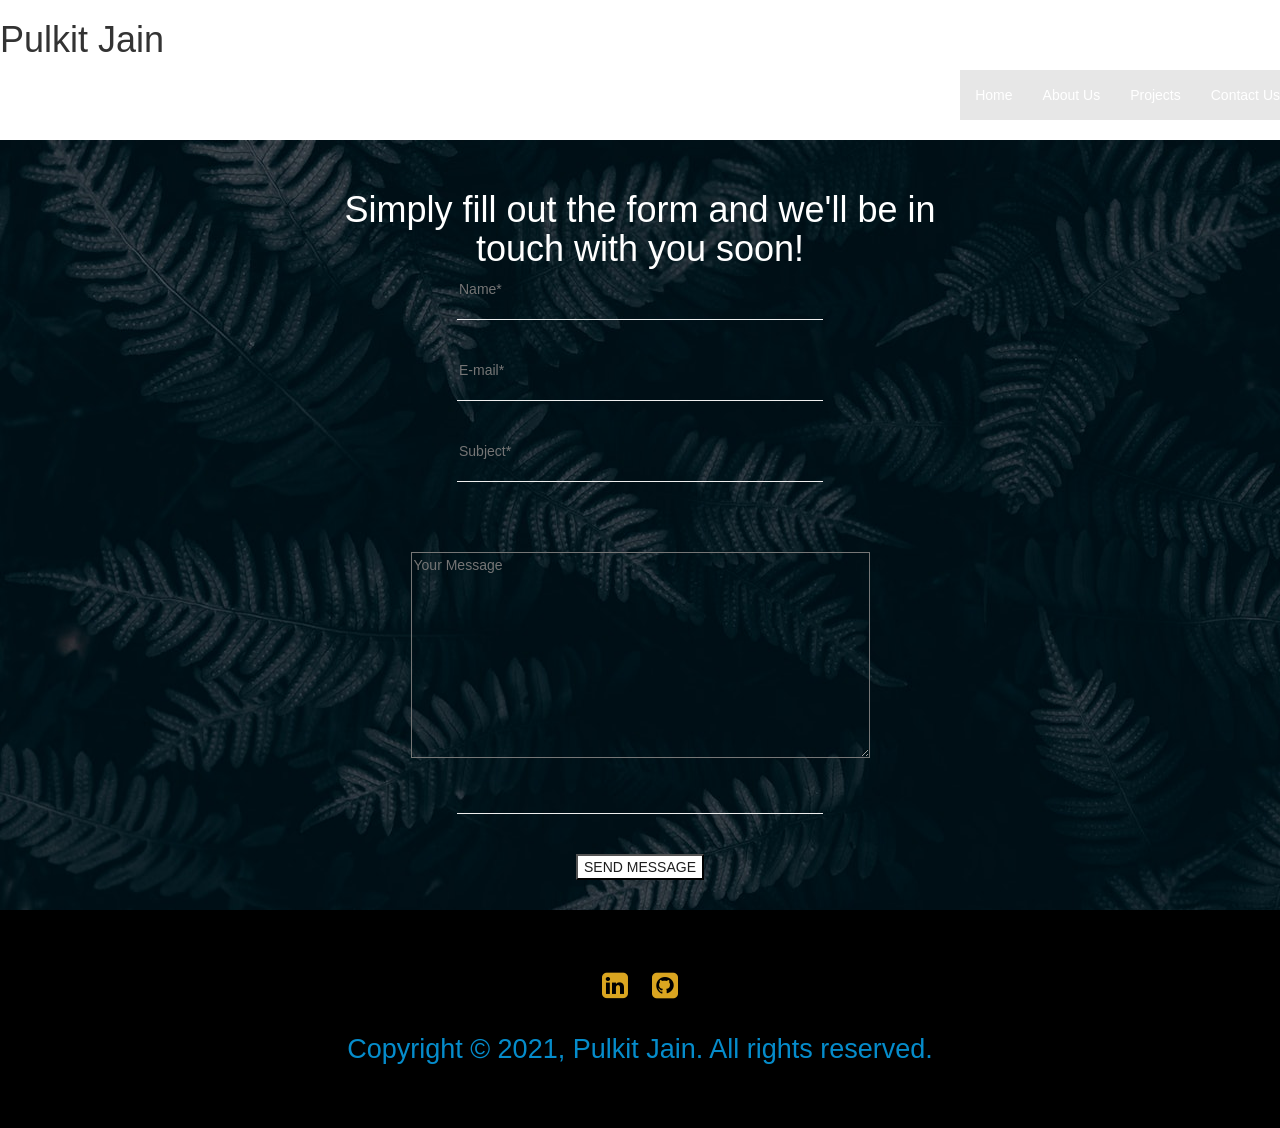
==== index.html @ bf719444 "update" ====
<!DOCTYPE html>
<html lang="en">
<head>
    <meta charset="UTF-8">
    <meta name="viewport" content="width=device-width, initial-scale=1.0">
    <meta http-equiv="refresh" content="15">
    <title>Pulkit Jain Front-End Web Developer</title>
    <link rel="icon" href="img/icon_p-512.png" type="image/x-icon">
    <link rel="stylesheet" href="https://cdnjs.cloudflare.com/ajax/libs/font-awesome/4.7.0/css/font-awesome.min.css">
    <link href="css/bootstrap.min.css" rel="stylesheet">
    <link rel="stylesheet" type="text/css" href="css/style.css">
</head>
<body>
       
    <nav class="navbar navbar-default" id="my-navigation">
        <div class="navbar-header">
            <h1>Pulkit Jain</h1>
        </div>
        <ul class="nav navbar-nav navbar-right">
            <li class="active"><a href="#">Home</a></li>
            <li class="active"><a href="#">About Us</a></li>
            <li class="active"><a href="#">Projects</a></li>
            <li class="active"><a href="#">Contact Us</a></li>
        </ul>   
    </nav>

    <div class="section-4">
        <form action="#">
            <h1>Simply fill out the form and we'll be in<br> touch with you soon!</h1>
            <input type="text" autocomplete="on" placeholder="Name*" required ><hr><br>
            <input type="email" placeholder="E-mail*" required><hr><br>
            <input type="text" placeholder="Subject*" required><hr><br>
            <textarea name="text_filled" cols="53" rows="10"placeholder="Your Message"></textarea><hr><br>
            <button type="submit">SEND MESSAGE</button>
        </form>
    </div>


    <!--footer starts-->

    <div class="footer-box">
        <div class="footer text-center">
          <a href="#"><span class="fa fa-linkedin-square"></span></a>
          <a href="#"><span class="fa fa-github-square"></span></a>
          <p>Copyright © 2021, Pulkit Jain. All rights reserved.</p>
        </div>
      </div>









    <script src="https://ajax.googleapis.com/ajax/libs/jquery/1.12.4/jquery.min.js"></script>
    <script src="js/bootstrap.min.js"></script>    
    <script src="js/script.js"></script>
</body>
</html>
---- css/style.css ----
html{
    font-size: 10px;
}

body{
    margin: 0;
    padding: 0;
}

.clearfix::after{
    content: "";
    display: block;
    clear: both;
}

#my-navigation{
    background: none;
    border: none;
    width: 100%;
}

#my-navigation .navbar-header{
    float: none;
}

#my-navigation .navbar-right{
    float: left;
}

#my-navigation ul li a{
    color: #fff;
}





/*form fill section*/

.section-4{
    background-image: url(../img/pic.jpg);
    text-align: center;
    padding: 30px;
    color: white;
}

.section-4 h1{
    color: #fff;
}

.section-4 input{
    background-color:transparent;
    width: 30%;
    height: 20px;
    border-style: none;
}

.section-4 textarea{
    background-color: transparent;
    margin: 30px;
   
}

.section-4 hr{
    width: 30%;
}

.section-4 button{
    text-align: left;
    background-color: #fff;
    color: #1E1E1E;
}



/*footer starts*/

.footer{
    background-color: black;
    color: gray;
    padding: 50px 0;
}

.footer a{
    color: gray;
}

.footer .fa{
    font-size: 30px;
    padding: 10px;
    color:goldenrod;
}

.footer p{
    font-size: 3vh;
    color:rgb(5, 140, 203);
    margin-top: 20px;
}
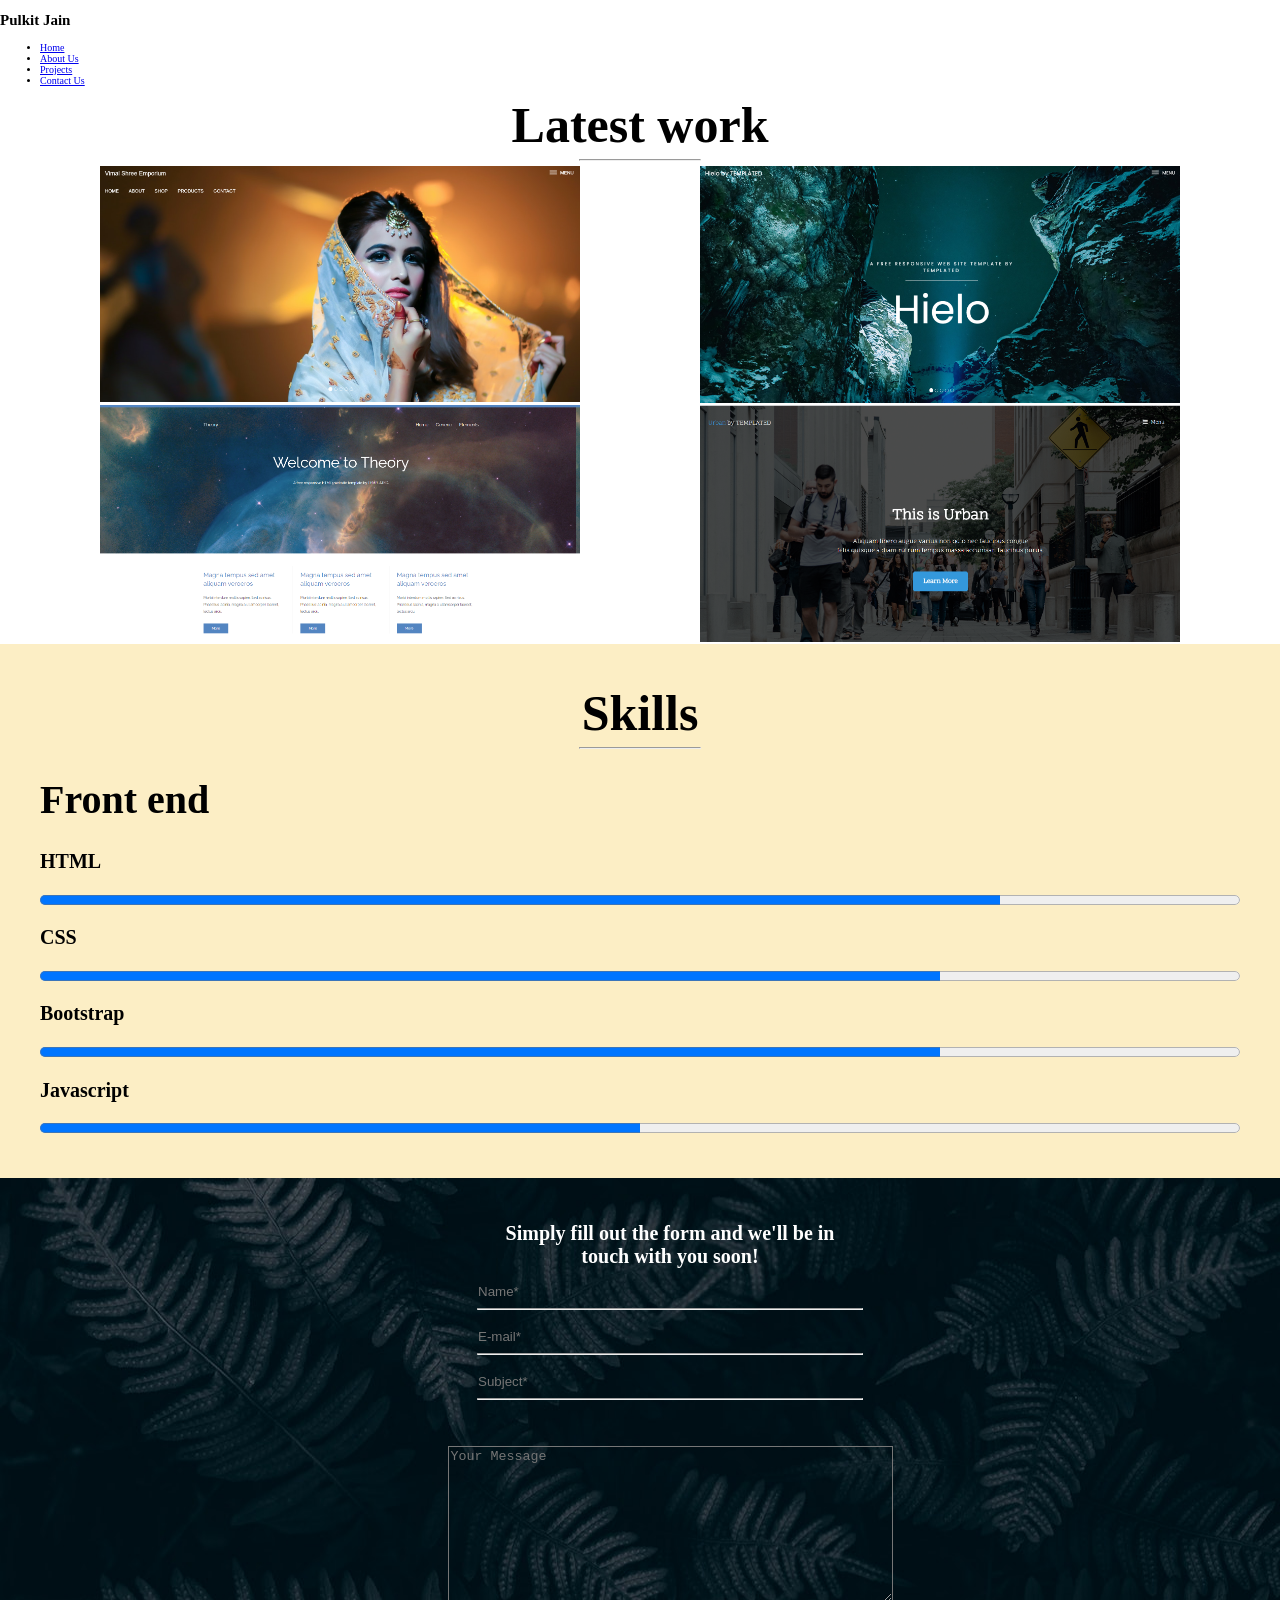
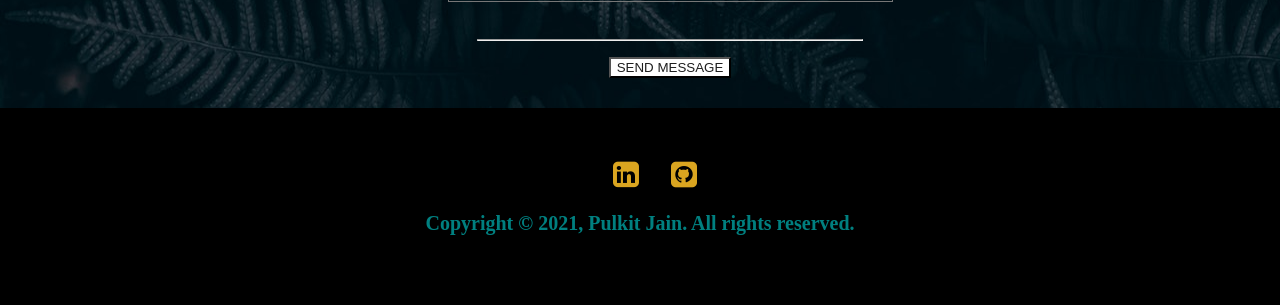
==== commit d1bc7d54: "update" ====
--- a/index.html
+++ b/index.html
@@ -7,24 +7,72 @@
     <title>Pulkit Jain Front-End Web Developer</title>
     <link rel="icon" href="img/icon_p-512.png" type="image/x-icon">
     <link rel="stylesheet" href="https://cdnjs.cloudflare.com/ajax/libs/font-awesome/4.7.0/css/font-awesome.min.css">
-    <link href="css/bootstrap.min.css" rel="stylesheet">
     <link rel="stylesheet" type="text/css" href="css/style.css">
 </head>
 <body>
-       
-    <nav class="navbar navbar-default" id="my-navigation">
+    
+    <!--navigation starts-->
+    <nav class="navbar navbar-default" >
         <div class="navbar-header">
             <h1>Pulkit Jain</h1>
         </div>
-        <ul class="nav navbar-nav navbar-right">
-            <li class="active"><a href="#">Home</a></li>
-            <li class="active"><a href="#">About Us</a></li>
-            <li class="active"><a href="#">Projects</a></li>
-            <li class="active"><a href="#">Contact Us</a></li>
+        <div class="nav-link"></div>
+        <ul >
+            <li ><a href="#">Home</a></li>
+            <li ><a href="#">About Us</a></li>
+            <li ><a href="#">Projects</a></li>
+            <li ><a href="#">Contact Us</a></li>
         </ul>   
     </nav>
 
-    <div class="section-4">
+    <!--Work starts-->
+    <div class="work fix-width clearfix">
+        <h1>Latest work</h1><hr class="my-hr">
+        <div class="work-link">
+            <a href="#">
+                <img src="img/img1.png" alt="" width="80%">
+            </a>
+        </div>
+        <div class="work-link">
+            <a href="#">
+                <img src="img/img2.png" alt="" width="80%">
+            </a>
+        </div>
+        <div class="work-link">
+            <a href="#">
+                <img src="img/img3.png" alt="" width="80%">
+            </a>
+        </div>
+        <div class="work-link">
+            <a href="#">
+                <img src="img/img4.png" alt="" width="80%">
+            </a>
+        </div>
+    </div>
+
+    <!--Skills starts-->
+    <div class="skill full-width clearfix">
+        <div class="fix-width">
+            <div class="skill-header">
+                <h1>Skills</h1><hr class="my-hr">
+            </div>
+            <div class="skilltype">
+                <h1>Front end</h1>
+                <h2>HTML</h2>
+                <progress value="80" max="100"></progress>
+                <h2>CSS</h2>
+                <progress value="75" max="100"></progress>
+                <h2>Bootstrap</h2>
+                <progress value="75" max="100"></progress>
+                <h2>Javascript</h2>
+                <progress value="50" max="100"></progress>
+            </div>  
+        </div>
+    </div>
+
+
+    <!--Form starts-->
+    <div class="section-4 full-width">
         <form action="#">
             <h1>Simply fill out the form and we'll be in<br> touch with you soon!</h1>
             <input type="text" autocomplete="on" placeholder="Name*" required ><hr><br>
@@ -35,16 +83,18 @@
         </form>
     </div>
 
+ 
 
     <!--footer starts-->
-
-    <div class="footer-box">
-        <div class="footer text-center">
-          <a href="#"><span class="fa fa-linkedin-square"></span></a>
-          <a href="#"><span class="fa fa-github-square"></span></a>
-          <p>Copyright © 2021, Pulkit Jain. All rights reserved.</p>
+    <div class="footer full-width">
+        <div class="fix-width">
+            <a href="https://www.linkedin.com/in/pulkit-jain-a13181154/"><span class="fa fa-linkedin-square"></span></a>
+            <a href="https://github.com/pulkit0107"><span class="fa fa-github-square"></span></a>
+            <div class="footer-copyright">
+                <p>Copyright © 2021, Pulkit Jain. All rights reserved.</p>
+            </div>
         </div>
-      </div>
+    <footer>
 
 
 
@@ -54,8 +104,6 @@
 
 
 
-    <script src="https://ajax.googleapis.com/ajax/libs/jquery/1.12.4/jquery.min.js"></script>
-    <script src="js/bootstrap.min.js"></script>    
     <script src="js/script.js"></script>
 </body>
 </html>
--- a/css/style.css
+++ b/css/style.css
@@ -6,6 +6,7 @@
 body{
     margin: 0;
     padding: 0;
+    box-sizing: border-box;
 }
 
 .clearfix::after{
@@ -14,35 +15,86 @@
     clear: both;
 }
 
-#my-navigation{
-    background: none;
-    border: none;
+.full-width{
     width: 100%;
 }
 
-#my-navigation .navbar-header{
-    float: none;
-}
-
-#my-navigation .navbar-right{
-    float: left;
-}
-
-#my-navigation ul li a{
-    color: #fff;
+.fix-width{
+    max-width: 1200px;
+    margin: 0 auto;
 }
 
 
 
 
 
+
+
+
+/*work starts*/
+.work{
+    width: 100%;
+}
+
+.work h1{
+    text-align: center;
+    font-size: 5em;
+    margin: 0;
+}
+
+.work-link{
+    width: 50%;
+    float: left;
+}
+
+.work-link a{
+    margin-left: 6em;
+}
+
+
+
+
+
+/*Skills starts*/
+
+.skill{
+    width: 100%;
+    background-color: #fceec5;
+    padding: 4em 0;
+}
+
+.skill-header h1{
+    text-align: center;
+    font-size: 5em;
+    margin: 0;
+}
+
+.my-hr{
+    width: 10%;
+    background-color: goldenrod;
+}
+
+.skilltype h1{
+    font-size: 4em;
+}
+
+.skilltype h2{
+    font-size: 2em;
+}
+
+.skilltype progress{
+    width: 100%;
+    height: 2em;
+}
+
+
 /*form fill section*/
 
 .section-4{
-    background-image: url(../img/pic.jpg);
     text-align: center;
     padding: 30px;
     color: white;
+    background-image: url(../img/pic.jpg);
 }
 
 .section-4 h1{
@@ -77,25 +129,29 @@
 /*footer starts*/
 
 .footer{
+    padding: 5em 0;
     background-color: black;
-    color: gray;
-    padding: 50px 0;
+    text-align: center;
 }
 
 .footer a{
-    color: gray;
+    text-decoration: none;
+    color: goldenrod;
+    font-size: 3em;
+    margin-left: 1em;
+    transition: 0.5s ease-in-out;
 }
 
-.footer .fa{
-    font-size: 30px;
-    padding: 10px;
-    color:goldenrod;
+.footer a:hover{
+    color: white;
 }
 
-.footer p{
-    font-size: 3vh;
-    color:rgb(5, 140, 203);
-    margin-top: 20px;
-}
+.footer-copyright{
+    margin-top: 1em;
+} 
 
-
+.footer-copyright p{
+    color: teal;
+    font-size: 2em;
+    font-weight: bolder;
+}
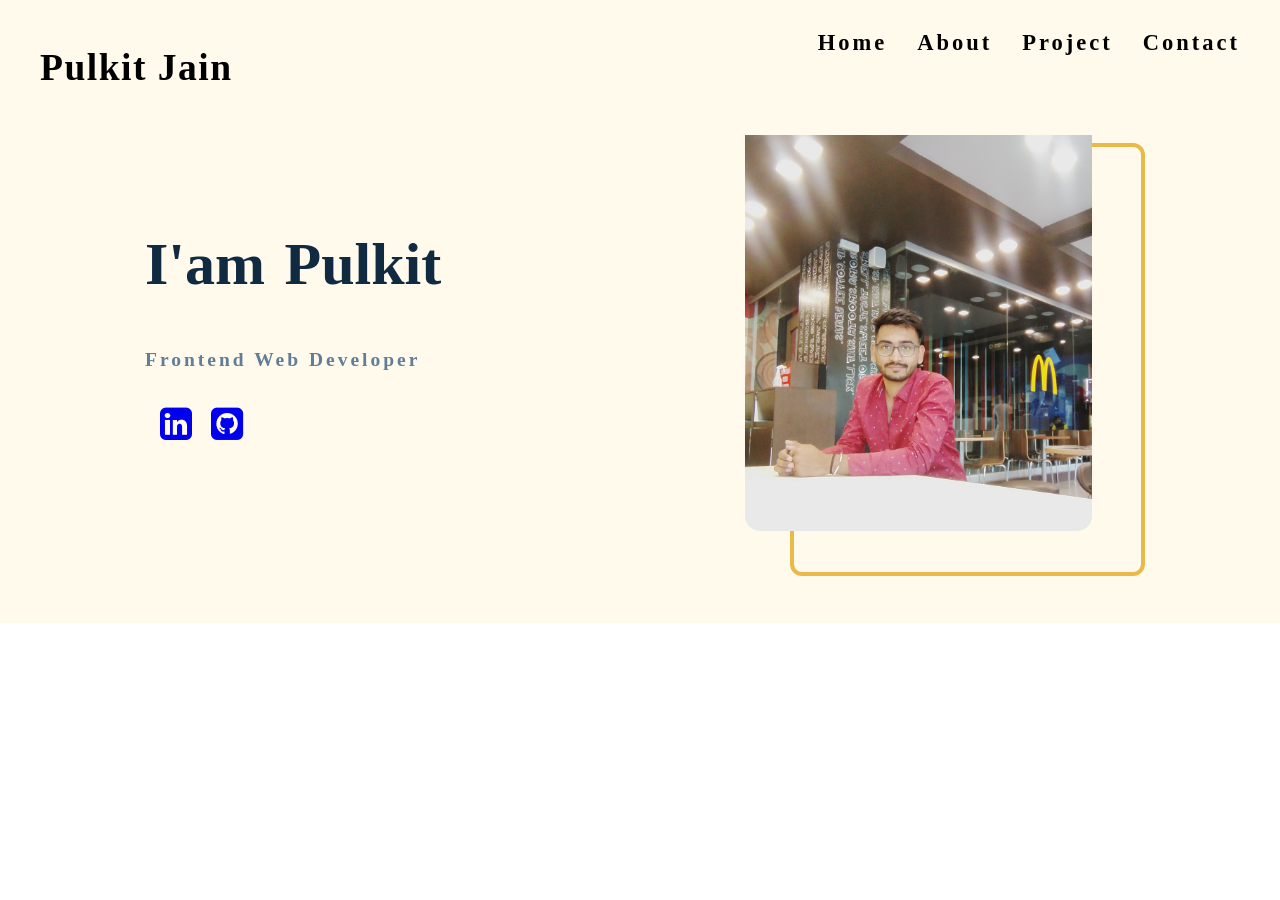
==== commit 0a8d6329: "Update" ====
--- a/index.html
+++ b/index.html
@@ -10,93 +10,38 @@
     <link rel="stylesheet" type="text/css" href="css/style.css">
 </head>
 <body>
-    
-    <!--navigation starts-->
-    <nav class="navbar navbar-default" >
-        <div class="navbar-header">
-            <h1>Pulkit Jain</h1>
+
+    <!--Navigation Starts-->
+    <nav class="full-width">
+        <div class="nav-center fix-width">
+            <div class="logo">
+                <h1>Pulkit Jain</h1>
+            </div>
+            <div class="nav-link">
+                <ul>
+                    <li><a href="#">Home</a></li>
+                    <li><a href="#">About</a></li>
+                    <li><a href="#">Project</a></li>
+                    <li><a href="#">Contact</a></li>
+                </ul>
+            </div>
         </div>
-        <div class="nav-link"></div>
-        <ul >
-            <li ><a href="#">Home</a></li>
-            <li ><a href="#">About Us</a></li>
-            <li ><a href="#">Projects</a></li>
-            <li ><a href="#">Contact Us</a></li>
-        </ul>   
     </nav>
 
-    <!--Work starts-->
-    <div class="work fix-width clearfix">
-        <h1>Latest work</h1><hr class="my-hr">
-        <div class="work-link">
-            <a href="#">
-                <img src="img/img1.png" alt="" width="80%">
-            </a>
-        </div>
-        <div class="work-link">
-            <a href="#">
-                <img src="img/img2.png" alt="" width="80%">
-            </a>
-        </div>
-        <div class="work-link">
-            <a href="#">
-                <img src="img/img3.png" alt="" width="80%">
-            </a>
-        </div>
-        <div class="work-link">
-            <a href="#">
-                <img src="img/img4.png" alt="" width="80%">
-            </a>
-        </div>
-    </div>
-
-    <!--Skills starts-->
-    <div class="skill full-width clearfix">
-        <div class="fix-width">
-            <div class="skill-header">
-                <h1>Skills</h1><hr class="my-hr">
+    <!--Intro starts-->
+    <section class="intro full-width">
+        <div class="flex fix-width">
+            <div class="intro-left">
+                <h1>I'am Pulkit</h1>
+                <p>Frontend Web Developer</p>
+                <a href="https://www.linkedin.com/in/pulkit-jain-a13181154/"><span class="fa fa-linkedin-square"></span></a>
+                <a href="https://github.com/pulkit0107"><span class="fa  fa-github-square"></span></a>
             </div>
-            <div class="skilltype">
-                <h1>Front end</h1>
-                <h2>HTML</h2>
-                <progress value="80" max="100"></progress>
-                <h2>CSS</h2>
-                <progress value="75" max="100"></progress>
-                <h2>Bootstrap</h2>
-                <progress value="75" max="100"></progress>
-                <h2>Javascript</h2>
-                <progress value="50" max="100"></progress>
-            </div>  
-        </div>
-    </div>
-
-
-    <!--Form starts-->
-    <div class="section-4 full-width">
-        <form action="#">
-            <h1>Simply fill out the form and we'll be in<br> touch with you soon!</h1>
-            <input type="text" autocomplete="on" placeholder="Name*" required ><hr><br>
-            <input type="email" placeholder="E-mail*" required><hr><br>
-            <input type="text" placeholder="Subject*" required><hr><br>
-            <textarea name="text_filled" cols="53" rows="10"placeholder="Your Message"></textarea><hr><br>
-            <button type="submit">SEND MESSAGE</button>
-        </form>
-    </div>
-
- 
-
-    <!--footer starts-->
-    <div class="footer full-width">
-        <div class="fix-width">
-            <a href="https://www.linkedin.com/in/pulkit-jain-a13181154/"><span class="fa fa-linkedin-square"></span></a>
-            <a href="https://github.com/pulkit0107"><span class="fa fa-github-square"></span></a>
-            <div class="footer-copyright">
-                <p>Copyright © 2021, Pulkit Jain. All rights reserved.</p>
+            <div class="intro-right">
+                <img src="img/profilepic.jpg" alt="" width="50%">
             </div>
         </div>
-    <footer>
-
-
+    </section>
 
 
 
--- a/css/style.css
+++ b/css/style.css
@@ -1,6 +1,7 @@
 
 html{
-    font-size: 10px;
+    font-size: 15px;
+    scroll-behavior: smooth;
 }
 
 body{
@@ -22,136 +23,112 @@
 .fix-width{
     max-width: 1200px;
     margin: 0 auto;
+    padding: 0 1rem;
 }
 
-
-
-
-
-
-
-
-/*work starts*/
-.work{
-    width: 100%;
+/*Nav start*/
+nav{
+    background-color:#fffaeb ;
+    position: fixed;
+    padding: 1rem 0;
+    z-index: 999;
 }
 
-.work h1{
-    text-align: center;
-    font-size: 5em;
-    margin: 0;
-}
-
-.work-link{
-    width: 50%;
-    float: left;
-}
-
-.work-link a{
-    margin-left: 6em;
-}
-
-
-
-
-
-/*Skills starts*/
-
-.skill{
-    width: 100%;
-    background-color: #fceec5;
-    padding: 4em 0;
-}
-
-.skill-header h1{
-    text-align: center;
-    font-size: 5em;
-    margin: 0;
-}
-
-.my-hr{
-    width: 10%;
-    background-color: goldenrod;
-}
-
-.skilltype h1{
-    font-size: 4em;
-}
-
-.skilltype h2{
-    font-size: 2em;
-}
-
-.skilltype progress{
-    width: 100%;
-    height: 2em;
-}
-
-
-/*form fill section*/
-
-.section-4{
-    text-align: center;
-    padding: 30px;
-    color: white;
-    background-image: url(../img/pic.jpg);
-}
-
-.section-4 h1{
-    color: #fff;
-}
-
-.section-4 input{
-    background-color:transparent;
-    width: 30%;
-    height: 20px;
-    border-style: none;
-}
-
-.section-4 textarea{
-    background-color: transparent;
-    margin: 30px;
-   
-}
-
-.section-4 hr{
-    width: 30%;
-}
-
-.section-4 button{
-    text-align: left;
-    background-color: #fff;
-    color: #1E1E1E;
-}
-
-
-
-/*footer starts*/
-
-.footer{
-    padding: 5em 0;
-    background-color: black;
+nav .nav-center{
+    display: flex;
+    justify-content: space-between;
     text-align: center;
 }
 
-.footer a{
-    text-decoration: none;
-    color: goldenrod;
-    font-size: 3em;
-    margin-left: 1em;
-    transition: 0.5s ease-in-out;
+nav .nav-center .logo{
+    display: flex;
+    justify-content: space-between;
 }
 
-.footer a:hover{
-    color: white;
+nav .nav-center .logo h1{
+    font-size: 2.5rem;
+    font-weight: bolder;
+    letter-spacing: .1rem;
 }
 
-.footer-copyright{
-    margin-top: 1em;
-} 
+nav .nav-center .nav-link ul{
+    display: flex;
+}
 
-.footer-copyright p{
-    color: teal;
-    font-size: 2em;
+nav .nav-center .nav-link ul li{
+    list-style: none;
+    margin-left: 2rem;
+}
+
+nav .nav-center .nav-link ul li a{
+    text-decoration: none;
+    font-size: 1.5rem;
+    font-weight: 900;
+    letter-spacing: 0.2rem;
+    color: black;
+    transition: 0.4s ease-in-out;
+}
+
+nav .nav-center .nav-link ul li a:hover{
+    color: lightsalmon;
+    transition: 0.4s ease-in-out;
+}
+
+.intro{
+    background-color: #fffaeb;
+    padding: 5rem 0;
+}
+
+.intro .flex{
+    display: flex;
+    justify-content: space-between;
+}
+
+.intro .flex .intro-left{
+    width: 48%;
+    padding: 7rem;
+}
+
+.intro .flex .intro-left h1{
+    font-size: 4rem;
+    color: #102a42;
+    word-spacing: .3rem;
     font-weight: bolder;
+}
+
+.intro .flex .intro-left p{
+    color:#617d98 ;
+    font-size: 1.3rem;
+    letter-spacing: .2rem;
+    font-weight: 700;
+    margin-top: .7rem 0;
+}
+
+.intro-left span{
+    font-size: 2.5rem;
+    margin: 1rem 0 0 1rem;
+}
+
+.intro .intro-right{
+    width: 48%;
+    padding-top: 2rem;
+    position: relative;
+    z-index: 1;
+}
+
+.intro .intro-right::before{
+    content: "";
+    position: absolute;
+    top: 4.5rem;
+    left: 3rem;
+    width: 70%;
+    height: 90%;
+    border: 0.3rem solid #e9b949;
+    z-index: -1;
+    border-radius: 0.8rem;
+}
+
+.intro .intro-right img{
+    width: 70%;
+    border-radius: 1rem;
 }
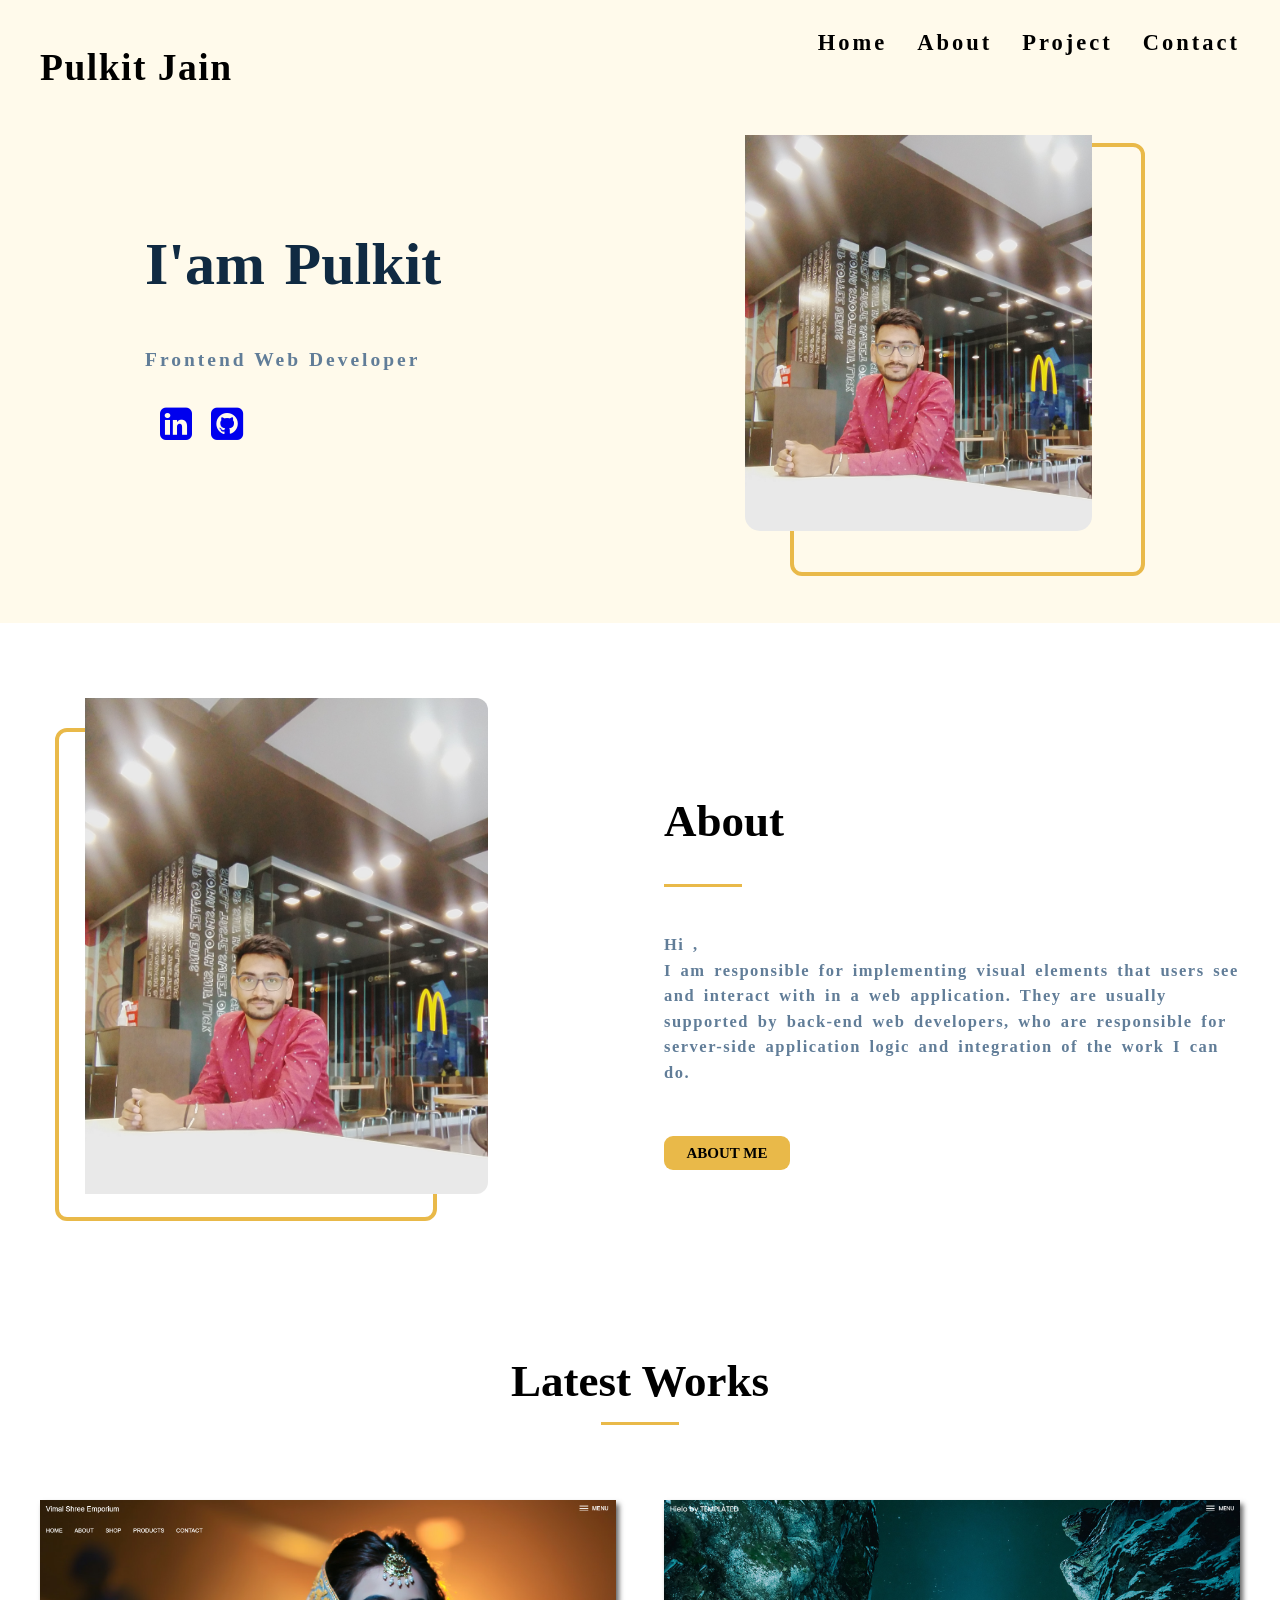
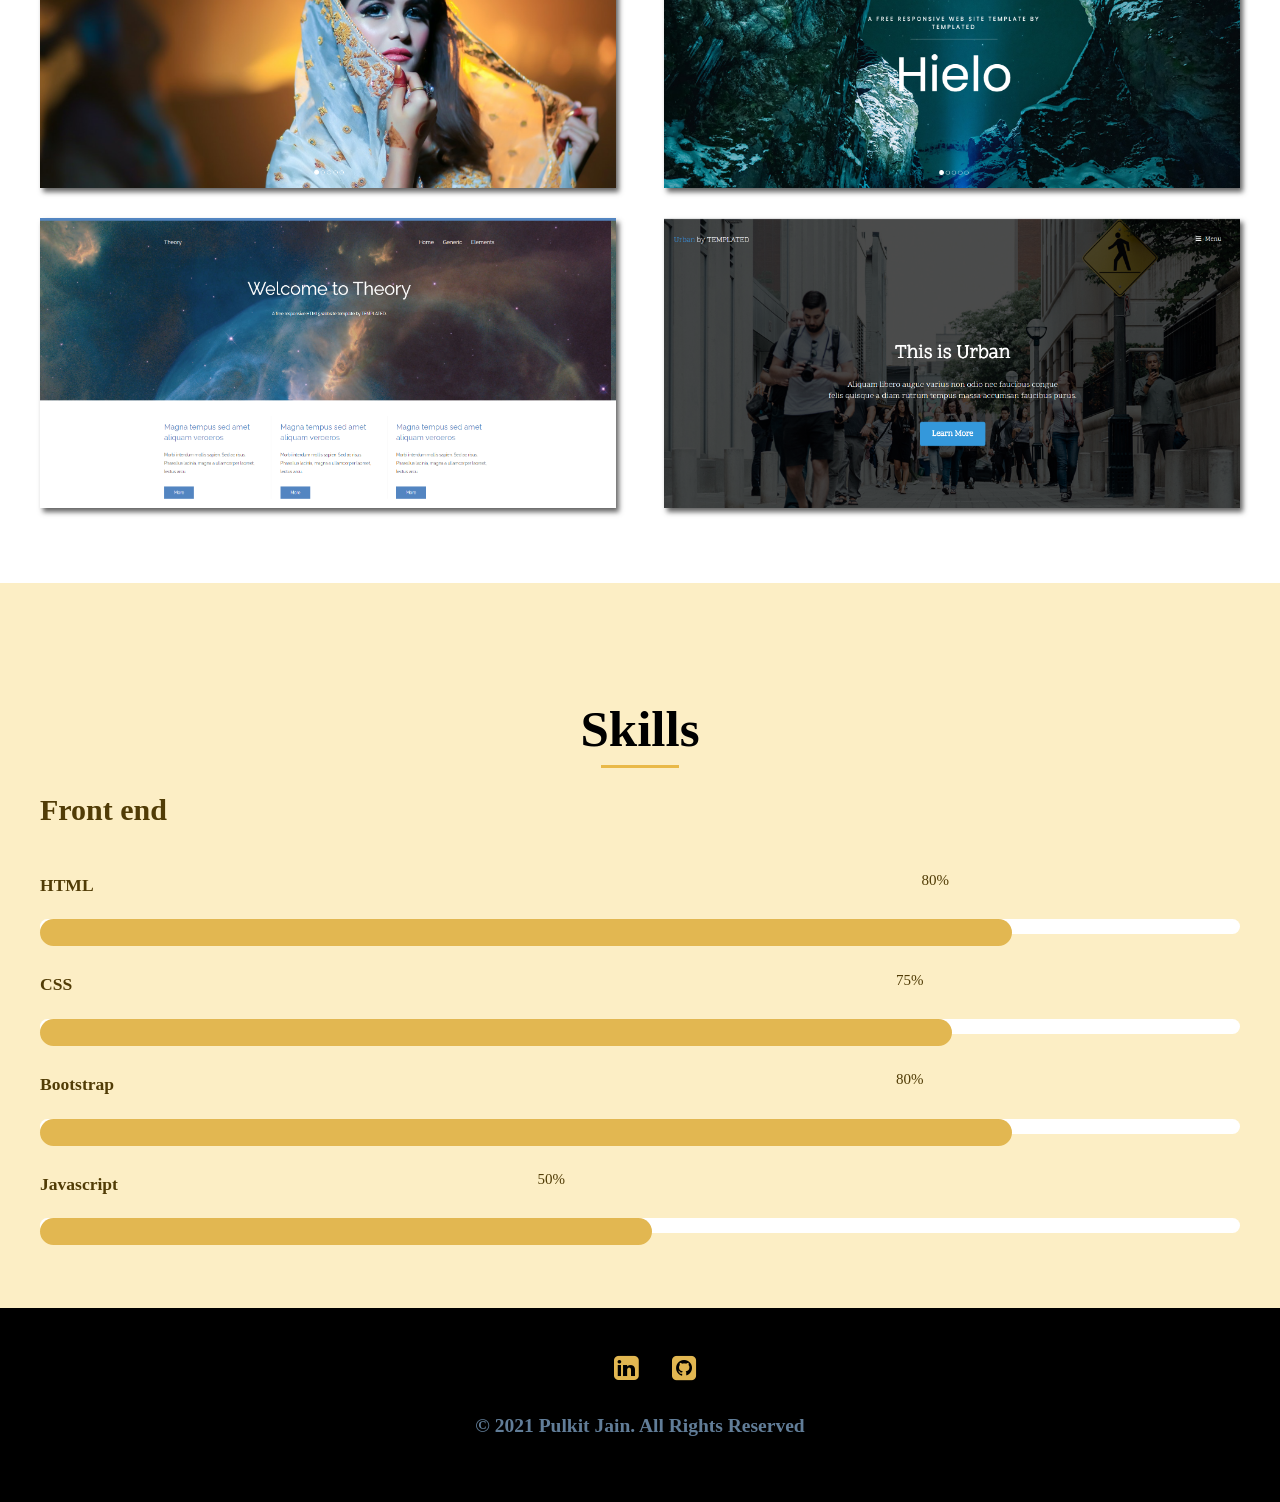
==== commit d85b7477: "Update" ====
--- a/index.html
+++ b/index.html
@@ -43,6 +43,141 @@
         </div>
     </section>
 
+    <!--About starts-->
+    <section class="about fix-width">
+        <div class="flex">
+            <div class="about-left">
+                <img src="img/profilepic.jpg" alt=""  width="50%">
+            </div>
+            <div class="about-right">
+                <h1>About</h1>
+                <div class="border"></div>
+                <p>
+                    Hi , <br />
+                    I am responsible for implementing visual elements that users see and
+                    interact with in a web application. They are usually supported by
+                    back-end web developers, who are responsible for server-side
+                    application logic and integration of the work I can do.
+                </p>
+                <a href="about.html">ABOUT ME</a>
+            </div>
+        </div>
+    </section>
+
+     <!-- ===== WORK START ===== -->
+     <section class="work fix-width">
+         <div class="work-header">
+            <h1>Latest Works</h1>
+            <div class="border"></div>
+         </div>
+         <div class="flex">
+             <div class="work-info">
+                 <a href="project.html">
+                     <img src="img/img1.png" alt="">
+                     <div class="hover">
+                         <h2>
+                             Vimal Shree Emporium
+                         </h2>
+                     </div>
+                 </a>
+             </div>
+             <div class="work-info">
+                <a href="project.html">
+                    <img src="img/img2.png" alt="">
+                    <div class="hover">
+                        <h2>
+                            Hielo
+                        </h2>
+                    </div>
+                </a>
+            </div>
+            <div class="work-info">
+                <a href="project.html">
+                    <img src="img/img3.png" alt="">
+                    <div class="hover">
+                        <h2>
+                            Welcome to Theory
+                        </h2>
+                    </div>
+                </a>
+            </div>
+            <div class="work-info">
+                <a href="project.html">
+                    <img src="img/img4.png" alt="">
+                    <div class="hover">
+                        <h2>
+                            Urban
+                        </h2>
+                    </div>
+                </a>
+            </div>
+         </div>
+     </section>
+
+     <!-- ===== SKILL START =====  -->
+    <section class="skill full-width">
+        <div class="fix-width">
+            <div class="skill-header">
+                <h1>Skills</h1>
+                <div class="border"></div>
+            </div>
+            <div class="skill-front">
+                <h2>Front end</h2>
+                <div class="skill-info html">
+                    <div class="text">
+                        <h3>HTML</h3>
+                        <p>80%</p>
+                    </div>
+                    <div class="skill-container">
+                        <div class="skill-value"></div>
+                    </div>
+                </div>
+                <div class="skill-info css">
+                    <div class="text">
+                        <h3>CSS</h3>
+                        <p>75%</p>
+                    </div>
+                    <div class="skill-container">
+                        <div class="skill-value"></div>
+                    </div>
+                </div>
+                <div class="skill-info bootstrap">
+                    <div class="text">
+                        <h3>Bootstrap</h3>
+                        <p>80%</p>
+                    </div>
+                    <div class="skill-container">
+                        <div class="skill-value"></div>
+                    </div>
+                </div>
+                <div class="skill-info js">
+                    <div class="text">
+                        <h3>Javascript</h3>
+                        <p>50%</p>
+                    </div>
+                    <div class="skill-container">
+                        <div class="skill-value"></div>
+                    </div>
+                </div>
+            </div>
+        </div>
+    </section>
+
+    <!-- ===== FOOTER START ==== -->
+     <footer class="full-width">
+        <div class="fix-width">
+            <div class="footer-icon">
+                <a href="https://www.linkedin.com/in/pulkit-jain-a13181154/"><span class="fa fa-linkedin-square"></span></a>
+                <a href="https://github.com/pulkit0107"><span class="fa  fa-github-square"></span></a>
+            </div>
+            <div class="footer-copyright">
+                <p>© 2021 Pulkit Jain. All Rights Reserved</p>
+            </div>
+        </div>
+    </footer>
+
+
+
 
 
 
--- a/css/style.css
+++ b/css/style.css
@@ -131,4 +131,271 @@
 .intro .intro-right img{
     width: 70%;
     border-radius: 1rem;
-}+}
+
+/*About starts*/
+.about{
+    padding: 5rem 0;
+}
+
+.about .flex{
+    display: flex;
+    justify-content: space-between;
+}
+
+.about-left{
+    width: 48%;
+    position: relative;
+    margin-left: 1rem;
+}
+
+
+.about .about-left::before {
+    content: "";
+    position: absolute;
+    top: 2rem;
+    left: 0rem;
+    width: 65%;
+    height: 97%;
+    border: 0.3rem solid #e9b949;
+    z-index: -1;
+    border-radius: 0.8rem;
+  }
+  
+.about .flex .about-left img {
+    width: 70%;
+    padding-left: 2rem;
+    border-radius: 0.8rem;
+}
+
+
+.about .flex .about-right {
+    width: 48%;
+    padding-top: 4rem;
+}
+
+.about .flex .about-right h1 {
+    font-size: 3rem;
+}
+
+
+.about .flex .about-right .border {
+    width: 5rem;
+    background-color: #e9b949;
+    padding: 0.1rem;
+    margin-top: 0.5rem;
+    margin-bottom: 3rem;
+}
+
+.about .flex .about-right p {
+    font-size: 1.1rem;
+    font-weight: 700;
+    color: #617d98;
+    line-height: 1.7rem;
+    letter-spacing: 0.1rem;
+    word-spacing: 0.2rem;
+    margin-bottom: 4rem;
+}
+
+.about .flex .about-right a {
+    padding: 0.6rem 1.5rem;
+    background-color: #e9b949;
+    text-decoration: none;
+    color: black;
+    border-radius: 0.6rem;
+    font-weight: 700;
+    transition: 0.5s ease-in-out;
+}
+  
+.about .flex .about-right a:hover {
+    opacity: 0.8;
+}
+
+/* ===== WORK START =====  */
+.work{
+    padding: 3rem 0;
+}
+  
+.work .work-header h1 {
+    font-size: 3rem;
+    text-align: center;
+    margin-bottom: 1rem;
+}
+
+
+.work .work-header .border {
+    width: 5rem;
+    margin: 0 auto;
+    background-color: #e9b949;
+    padding: 0.1rem;
+    margin-top: 0.5rem;
+    margin-bottom: 1rem;
+}
+
+.work .flex {
+    display: flex;
+    justify-content: space-between;
+    flex-wrap: wrap;
+    margin-top: 5rem;
+}
+
+.work .flex .work-info {
+    width: 48%;
+    position: relative;
+    margin-bottom: 2rem;
+    background: #e2b751;
+    -webkit-box-shadow: 3px 4px 5px 0px rgba(50, 50, 50, 0.75);
+    -moz-box-shadow: 3px 4px 5px 0px rgba(50, 50, 50, 0.75);
+    box-shadow: 3px 4px 5px 0px rgba(50, 50, 50, 0.75);
+  }
+  
+.work .flex .work-info a img {
+    width: 100%;
+    height: 100%;
+    transition: 0.5s ease-in-out;
+}
+  
+.work .flex .work-info a:hover img {
+    opacity: 0.1;
+}
+  
+.work .flex .work-info a .hover {
+    position: absolute;
+    top: 50%;
+    left: 50%;
+    transform: translate(-50%, -50%);
+    color: #fff;
+    text-align: center;
+    padding: 7.2rem 15.8rem;
+    display: none;
+}
+  
+.work .flex .work-info a:hover .hover {
+    display: block;
+}
+
+/* ===== SKILLS START =====   */
+.skill {
+    padding: 5rem 0;
+    background-color: #fceec5;
+  }
+  
+.skill .skill-header h1 {
+    font-size: 3.4rem;
+    text-align: center;
+    margin-bottom: 0.5rem;
+}
+  
+.skill .skill-header .border {
+    width: 5rem;
+    margin: 0 auto;
+    background-color: #e9b949;
+    padding: 0.1rem;
+    margin-top: 0.5rem;
+    margin-bottom: 1rem;
+}
+  
+.skill .skill-front h2 {
+    color: #513c06;
+    font-size: 2rem;
+    margin-bottom: 2rem;
+}
+  
+.skill .skill-front .skill-info .text {
+    display: flex;
+    color: #513c06;
+    font-weight: 100;
+    margin-bottom: 0.4rem;
+}
+  
+.skill .skill-front .skill-info .text p {
+    position: absolute;
+    left: 72%;
+}
+  
+.skill .skill-front .skill-info .skill-container {
+    background-color: #fff;
+    border-radius: 5rem;
+    padding: 0.5rem;
+    position: relative;
+}
+  
+.skill .skill-front .skill-info .skill-container .skill-value {
+    position: absolute;
+    top: 0;
+    left: 0;
+    background-color: #e2b751;
+    border-radius: 5rem;
+    height: 100%;
+    width: 80%;
+    padding: 0.4rem;
+}
+  
+.skill .skill-front .css {
+    margin-top: 1.5rem;
+}
+  
+.skill .skill-front .css .text p {
+    position: absolute;
+    left: 70%;
+}
+  
+.skill .skill-front .css .skill-container .skill-value {
+    width: 75%;
+}
+  
+.skill .skill-front .bootstrap {
+    margin-top: 1.5rem;
+}
+  
+.skill .skill-front .bootstrap .text p {
+    position: absolute;
+    left: 70%;
+}
+  
+.skill .skill-front .bootstrap .skill-container .skill-value {
+    width: 80%;
+}
+
+.skill .skill-front .js {
+    margin-top: 1.5rem;
+}
+  
+.skill .skill-front .js .text p {
+    position: absolute;
+    left: 42%;
+}
+  
+.skill .skill-front .js .skill-container .skill-value {
+    width: 50%;
+}
+
+
+/* ===== FOOTER START ====  */
+footer {
+  padding: 3rem 0;
+  background-color: black;
+  text-align: center;
+}
+
+footer .footer-icon a {
+  text-decoration: none;
+  color: #e2b751;
+  font-size: 1.9rem;
+  margin-left: 2rem;
+  transition: 0.5s ease-in-out;
+}
+
+footer .footer-icon a:hover {
+  color: #fff;
+}
+
+footer .footer-copyright {
+  margin-top: 2rem;
+}
+
+footer .footer-copyright p {
+  color: #617d98;
+  font-size: 1.3rem;
+  font-weight: bolder;
+}
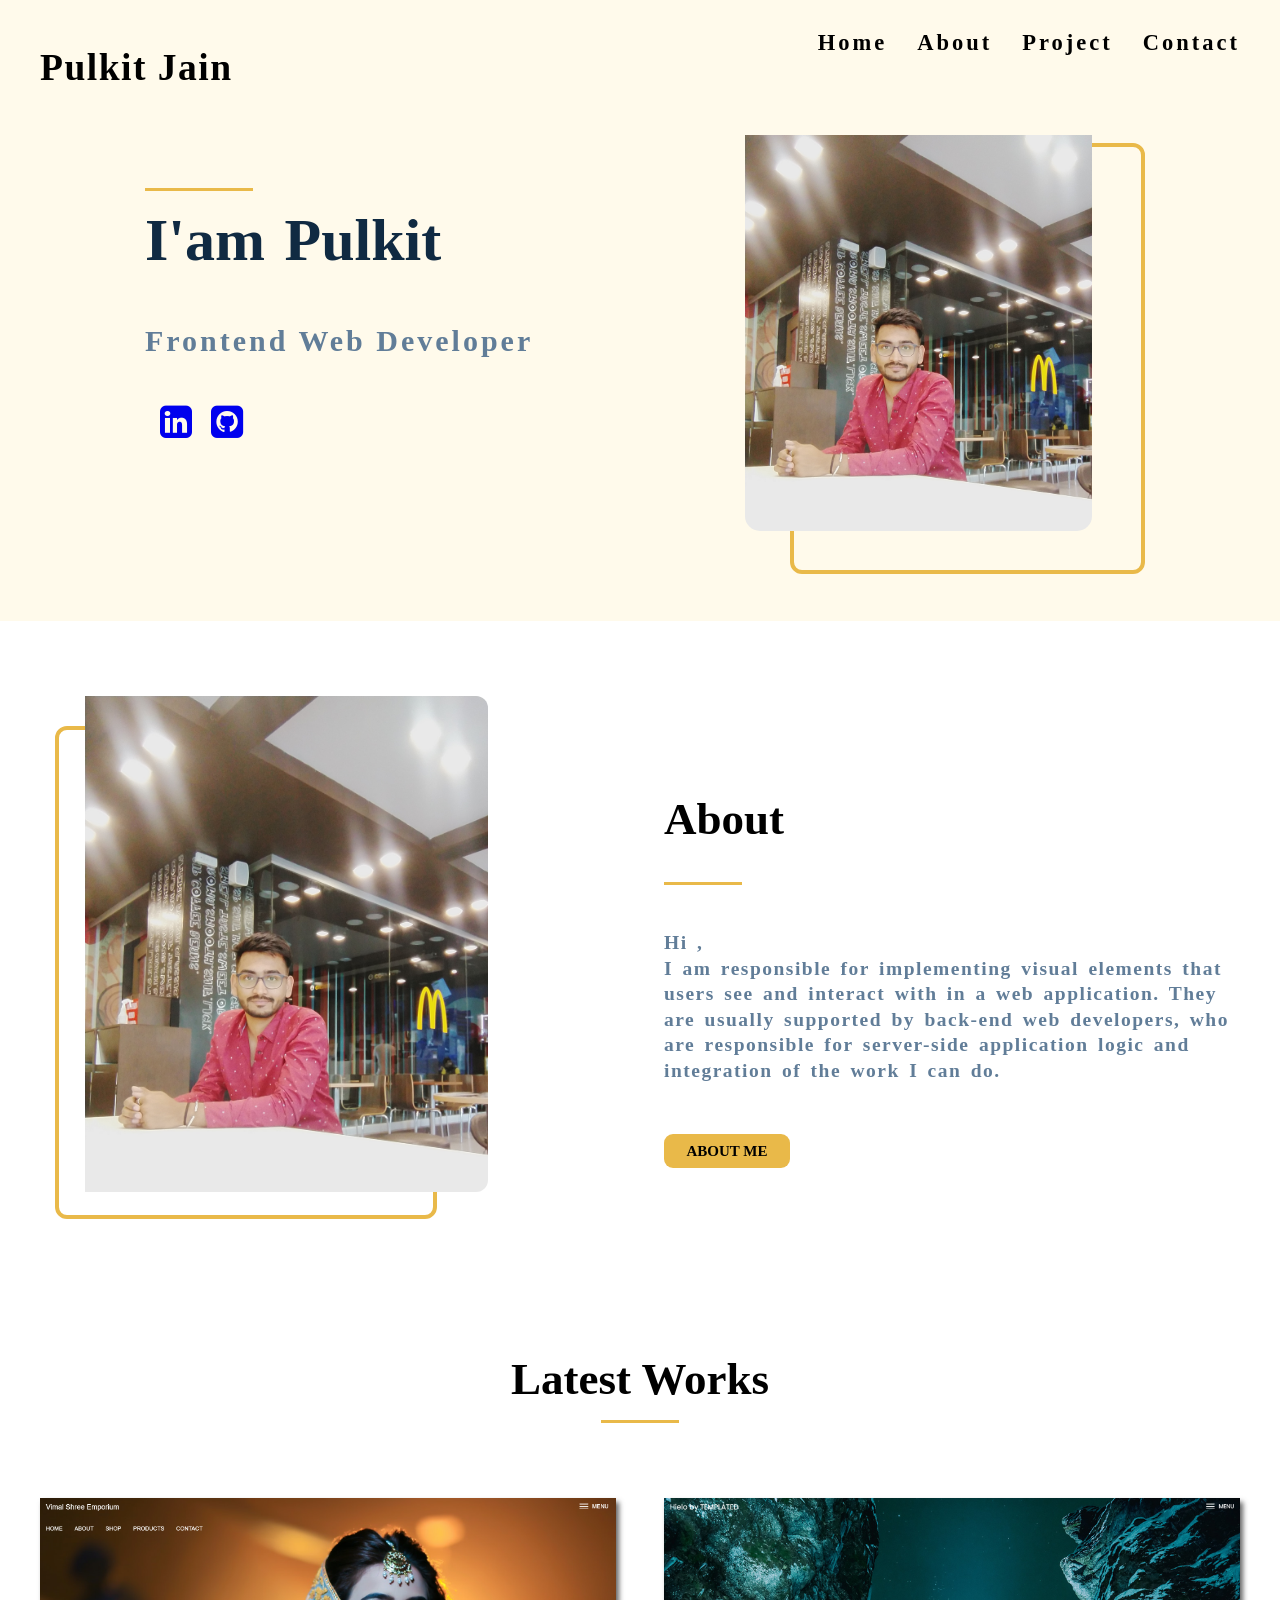
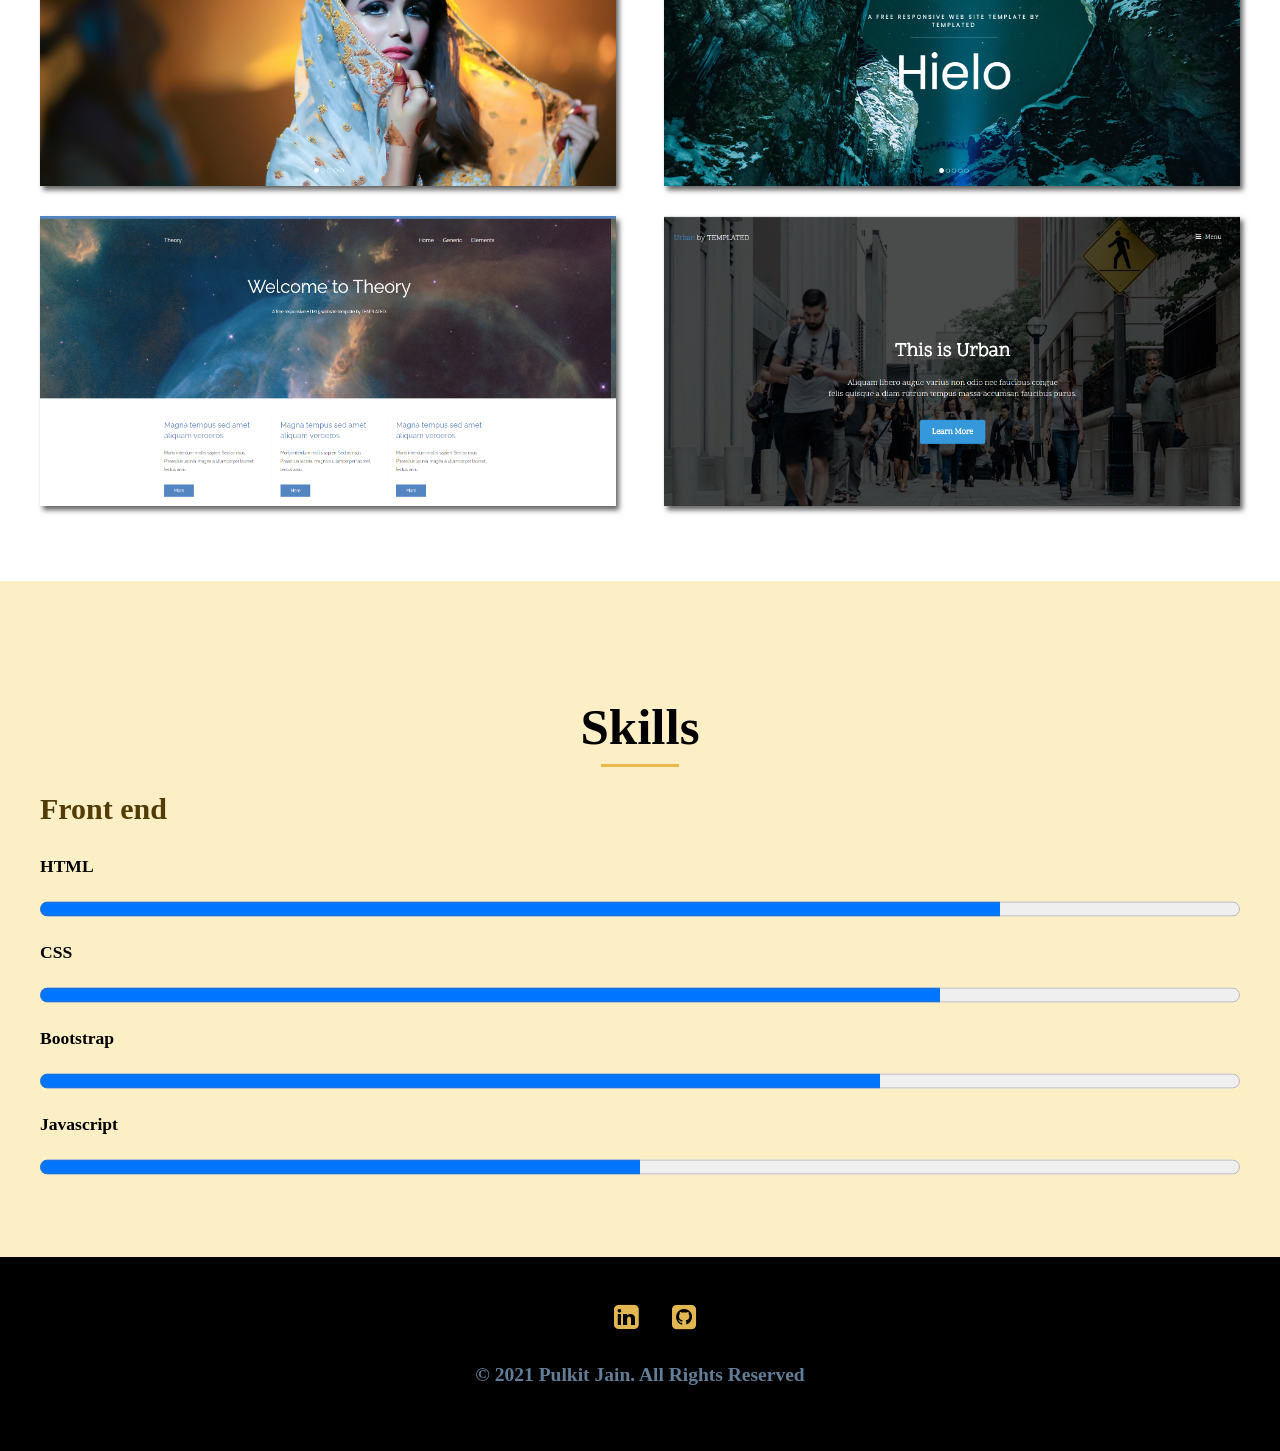
==== commit 0c52ab67: "update" ====
--- a/index.html
+++ b/index.html
@@ -3,7 +3,6 @@
 <head>
     <meta charset="UTF-8">
     <meta name="viewport" content="width=device-width, initial-scale=1.0">
-    <meta http-equiv="refresh" content="15">
     <title>Pulkit Jain Front-End Web Developer</title>
     <link rel="icon" href="img/icon_p-512.png" type="image/x-icon">
     <link rel="stylesheet" href="https://cdnjs.cloudflare.com/ajax/libs/font-awesome/4.7.0/css/font-awesome.min.css">
@@ -32,6 +31,7 @@
     <section class="intro full-width">
         <div class="flex fix-width">
             <div class="intro-left">
+                <div class="border"></div>
                 <h1>I'am Pulkit</h1>
                 <p>Frontend Web Developer</p>
                 <a href="https://www.linkedin.com/in/pulkit-jain-a13181154/"><span class="fa fa-linkedin-square"></span></a>
@@ -72,7 +72,7 @@
          </div>
          <div class="flex">
              <div class="work-info">
-                 <a href="project.html">
+                 <a href="https://pulkit0107.github.io/Vimal-Shree-Emporium/">
                      <img src="img/img1.png" alt="">
                      <div class="hover">
                          <h2>
@@ -82,7 +82,7 @@
                  </a>
              </div>
              <div class="work-info">
-                <a href="project.html">
+                <a href="https://pulkit0107.github.io/Hielo/">
                     <img src="img/img2.png" alt="">
                     <div class="hover">
                         <h2>
@@ -92,7 +92,7 @@
                 </a>
             </div>
             <div class="work-info">
-                <a href="project.html">
+                <a href="https://pulkit0107.github.io/Theory/.">
                     <img src="img/img3.png" alt="">
                     <div class="hover">
                         <h2>
@@ -102,7 +102,7 @@
                 </a>
             </div>
             <div class="work-info">
-                <a href="project.html">
+                <a href="https://pulkit0107.github.io/Urban/.">
                     <img src="img/img4.png" alt="">
                     <div class="hover">
                         <h2>
@@ -123,42 +123,18 @@
             </div>
             <div class="skill-front">
                 <h2>Front end</h2>
-                <div class="skill-info html">
-                    <div class="text">
-                        <h3>HTML</h3>
-                        <p>80%</p>
-                    </div>
-                    <div class="skill-container">
-                        <div class="skill-value"></div>
-                    </div>
-                </div>
-                <div class="skill-info css">
-                    <div class="text">
-                        <h3>CSS</h3>
-                        <p>75%</p>
-                    </div>
-                    <div class="skill-container">
-                        <div class="skill-value"></div>
-                    </div>
-                </div>
-                <div class="skill-info bootstrap">
-                    <div class="text">
-                        <h3>Bootstrap</h3>
-                        <p>80%</p>
-                    </div>
-                    <div class="skill-container">
-                        <div class="skill-value"></div>
-                    </div>
-                </div>
-                <div class="skill-info js">
-                    <div class="text">
-                        <h3>Javascript</h3>
-                        <p>50%</p>
-                    </div>
-                    <div class="skill-container">
-                        <div class="skill-value"></div>
-                    </div>
-                </div>
+                <h3>HTML</h3>
+                <progress value="80" max="100"></progress>
+
+                <h3>CSS</h3>
+                <progress value="75" max="100"></progress>
+
+                <h3>Bootstrap</h3>
+                <progress value="70" max="100"></progress>
+
+                <h3>Javascript</h3>
+                <progress value="50" max="100"></progress>
+
             </div>
         </div>
     </section>
--- a/css/style.css
+++ b/css/style.css
@@ -84,6 +84,14 @@
     justify-content: space-between;
 }
 
+
+.intro .intro-left .border {
+    width: 7rem;
+    background-color: #e9b949;
+    padding: 0.1rem;
+    margin-top: 0.5rem;
+}
+
 .intro .flex .intro-left{
     width: 48%;
     padding: 7rem;
@@ -94,11 +102,12 @@
     color: #102a42;
     word-spacing: .3rem;
     font-weight: bolder;
+    margin-top: 1rem;
 }
 
 .intro .flex .intro-left p{
     color:#617d98 ;
-    font-size: 1.3rem;
+    font-size: 2rem;
     letter-spacing: .2rem;
     font-weight: 700;
     margin-top: .7rem 0;
@@ -188,7 +197,7 @@
 }
 
 .about .flex .about-right p {
-    font-size: 1.1rem;
+    font-size: 1.3rem;
     font-weight: 700;
     color: #617d98;
     line-height: 1.7rem;
@@ -300,76 +309,11 @@
     font-size: 2rem;
     margin-bottom: 2rem;
 }
-  
-.skill .skill-front .skill-info .text {
-    display: flex;
-    color: #513c06;
-    font-weight: 100;
-    margin-bottom: 0.4rem;
-}
-  
-.skill .skill-front .skill-info .text p {
-    position: absolute;
-    left: 72%;
-}
-  
-.skill .skill-front .skill-info .skill-container {
-    background-color: #fff;
-    border-radius: 5rem;
-    padding: 0.5rem;
-    position: relative;
-}
-  
-.skill .skill-front .skill-info .skill-container .skill-value {
-    position: absolute;
-    top: 0;
-    left: 0;
-    background-color: #e2b751;
-    border-radius: 5rem;
-    height: 100%;
-    width: 80%;
-    padding: 0.4rem;
-}
-  
-.skill .skill-front .css {
-    margin-top: 1.5rem;
-}
-  
-.skill .skill-front .css .text p {
-    position: absolute;
-    left: 70%;
-}
-  
-.skill .skill-front .css .skill-container .skill-value {
-    width: 75%;
-}
-  
-.skill .skill-front .bootstrap {
-    margin-top: 1.5rem;
-}
-  
-.skill .skill-front .bootstrap .text p {
-    position: absolute;
-    left: 70%;
-}
-  
-.skill .skill-front .bootstrap .skill-container .skill-value {
-    width: 80%;
-}
-
-.skill .skill-front .js {
-    margin-top: 1.5rem;
-}
-  
-.skill .skill-front .js .text p {
-    position: absolute;
-    left: 42%;
-}
-  
-.skill .skill-front .js .skill-container .skill-value {
-    width: 50%;
-}
-
+
+.skill .skill-front progress{
+    width: 100%;
+    font-size: 2rem;
+}
 
 /* ===== FOOTER START ====  */
 footer {
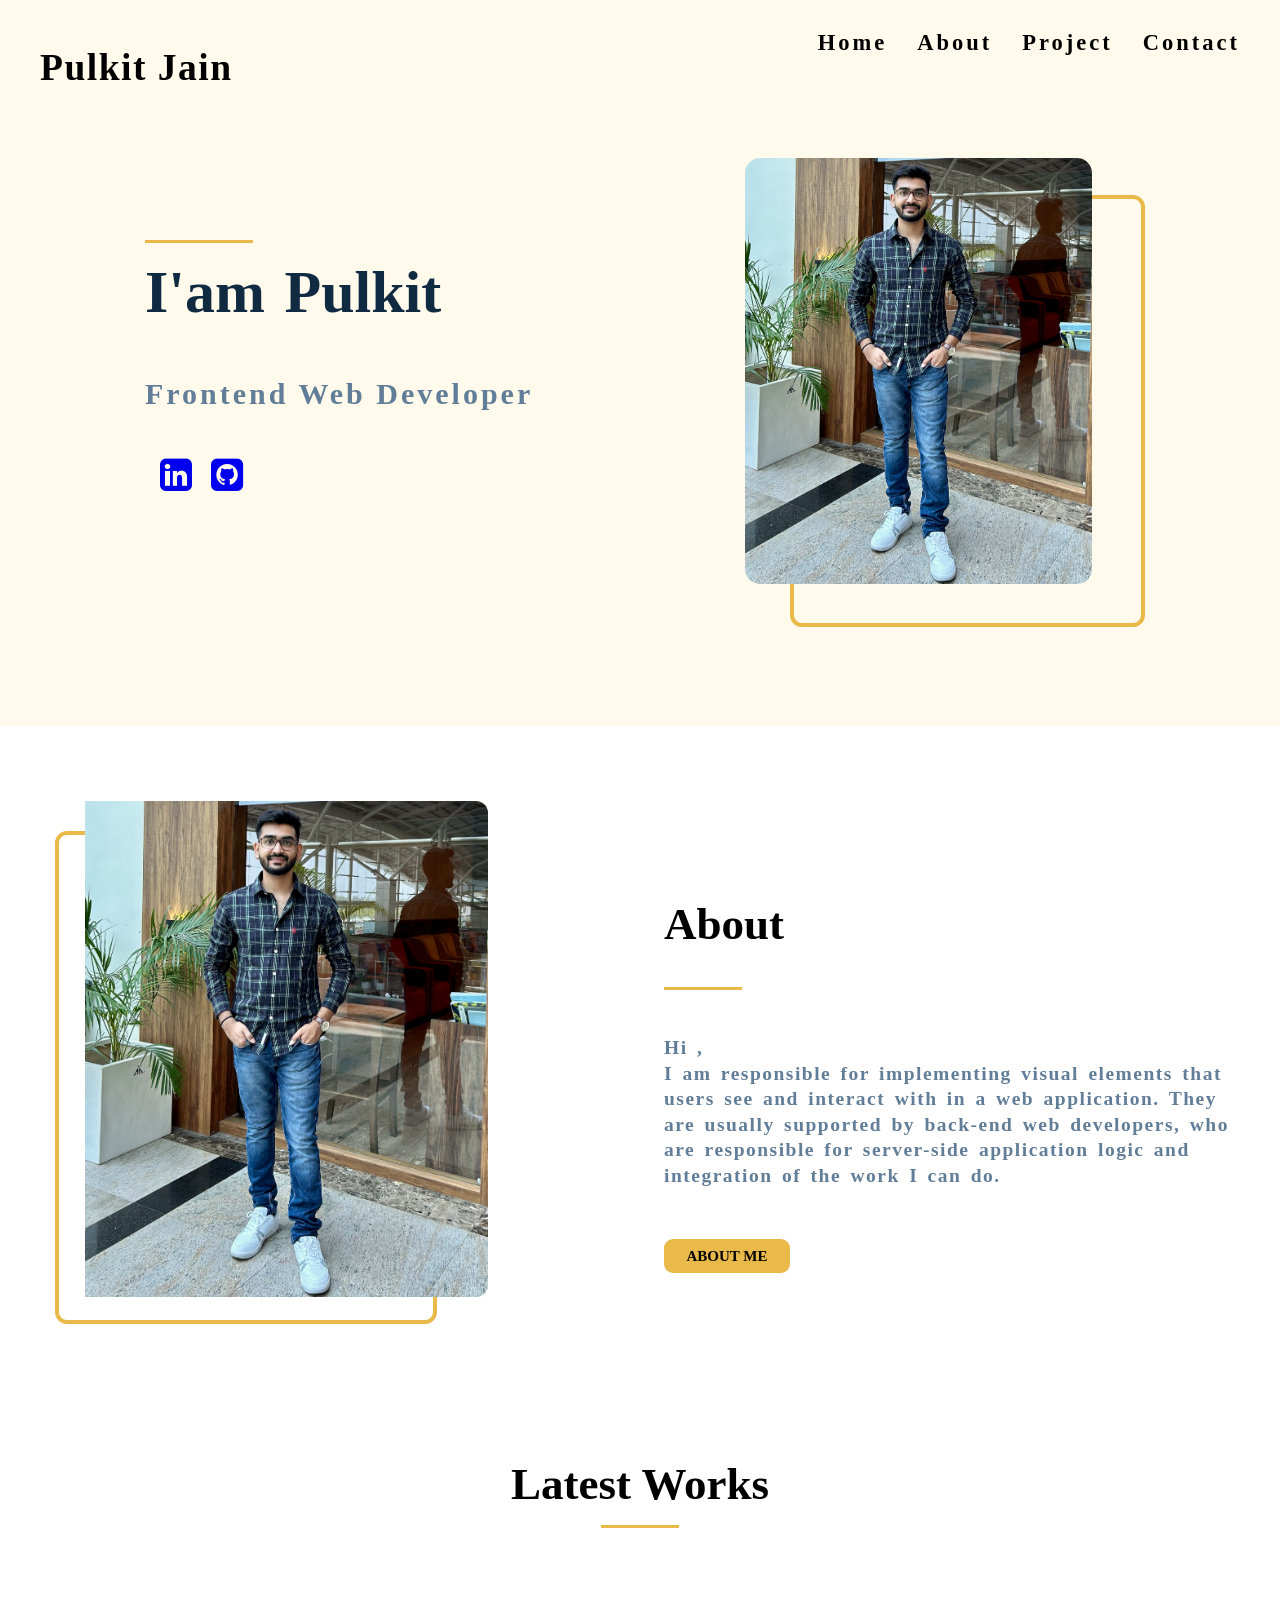
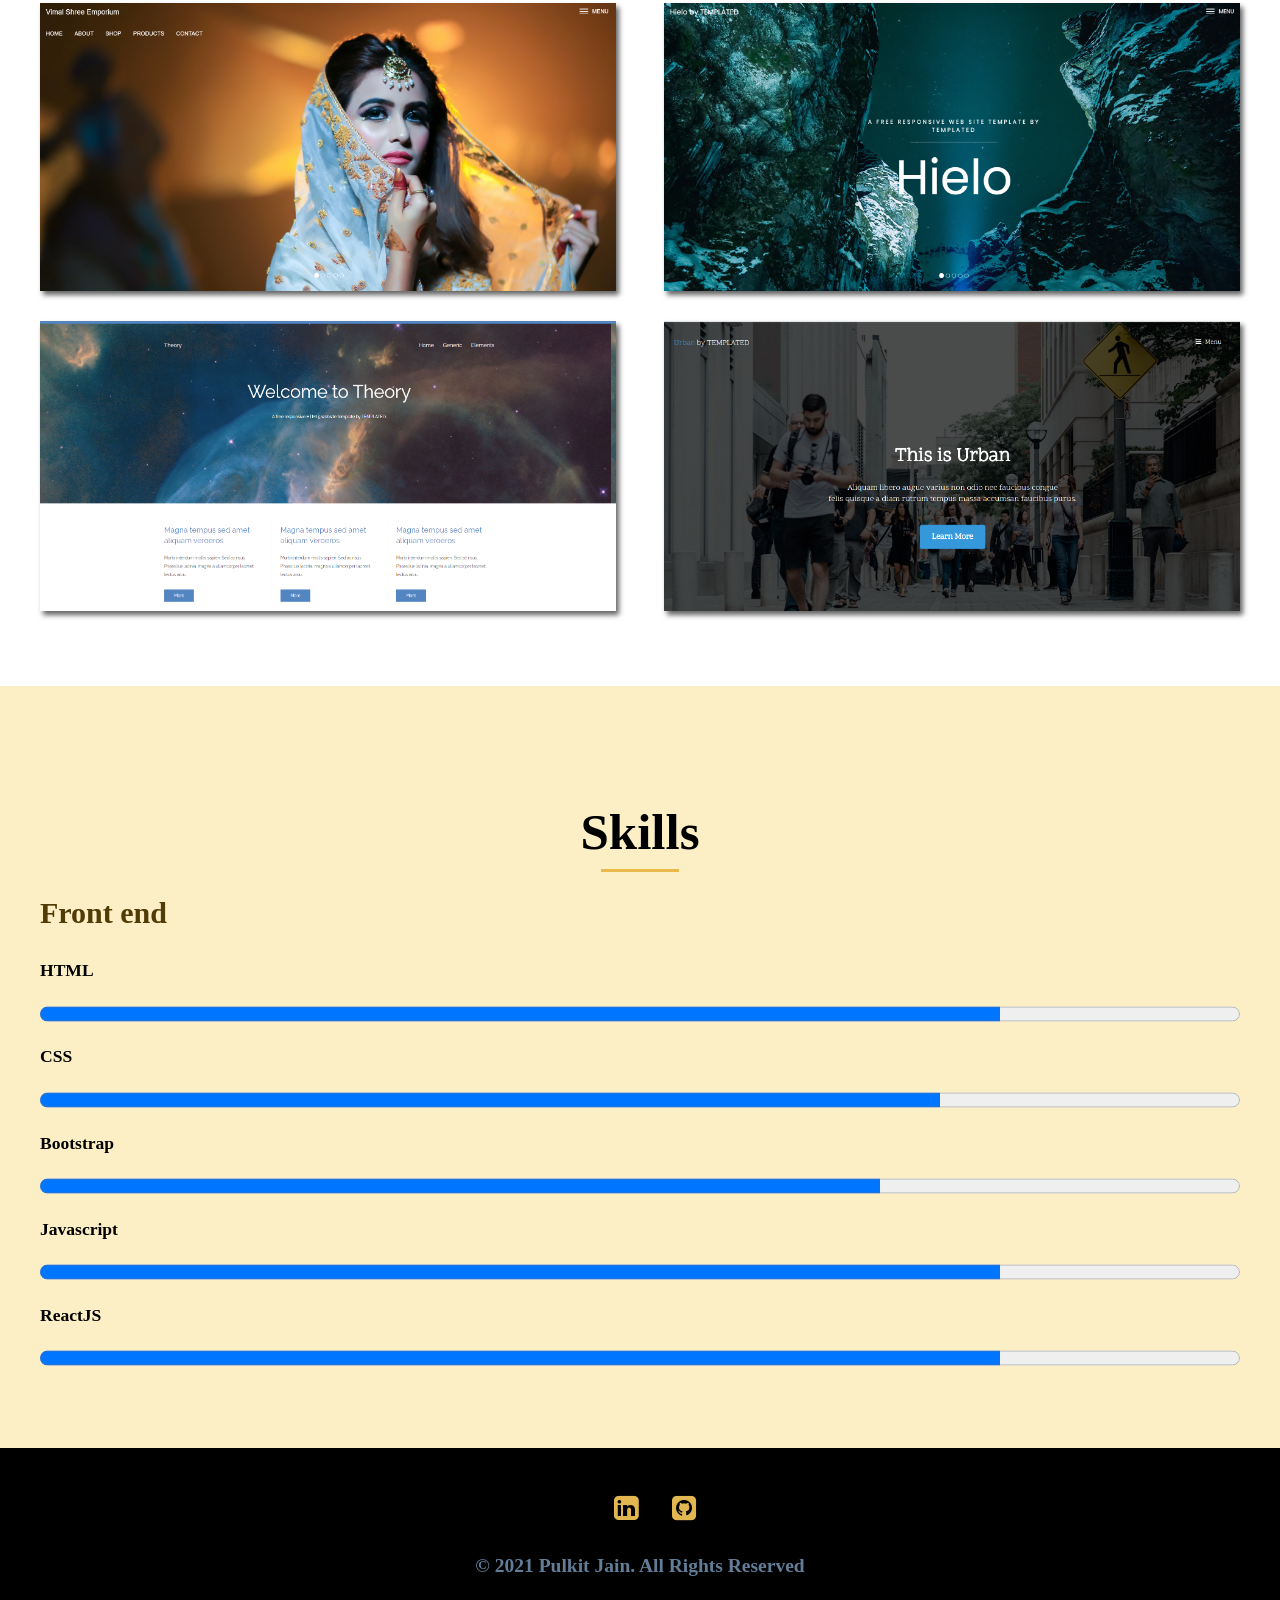
==== commit 7399af35: "Add files via upload" ====
--- a/index.html
+++ b/index.html
@@ -133,7 +133,10 @@
                 <progress value="70" max="100"></progress>
 
                 <h3>Javascript</h3>
-                <progress value="50" max="100"></progress>
+                <progress value="80" max="100"></progress>
+
+                <h3>ReactJS</h3>
+                <progress value="80" max="100"></progress>
 
             </div>
         </div>
--- a/css/style.css
+++ b/css/style.css
@@ -76,7 +76,7 @@
 
 .intro{
     background-color: #fffaeb;
-    padding: 5rem 0;
+    padding: 8.5rem 0;
 }
 
 .intro .flex{
